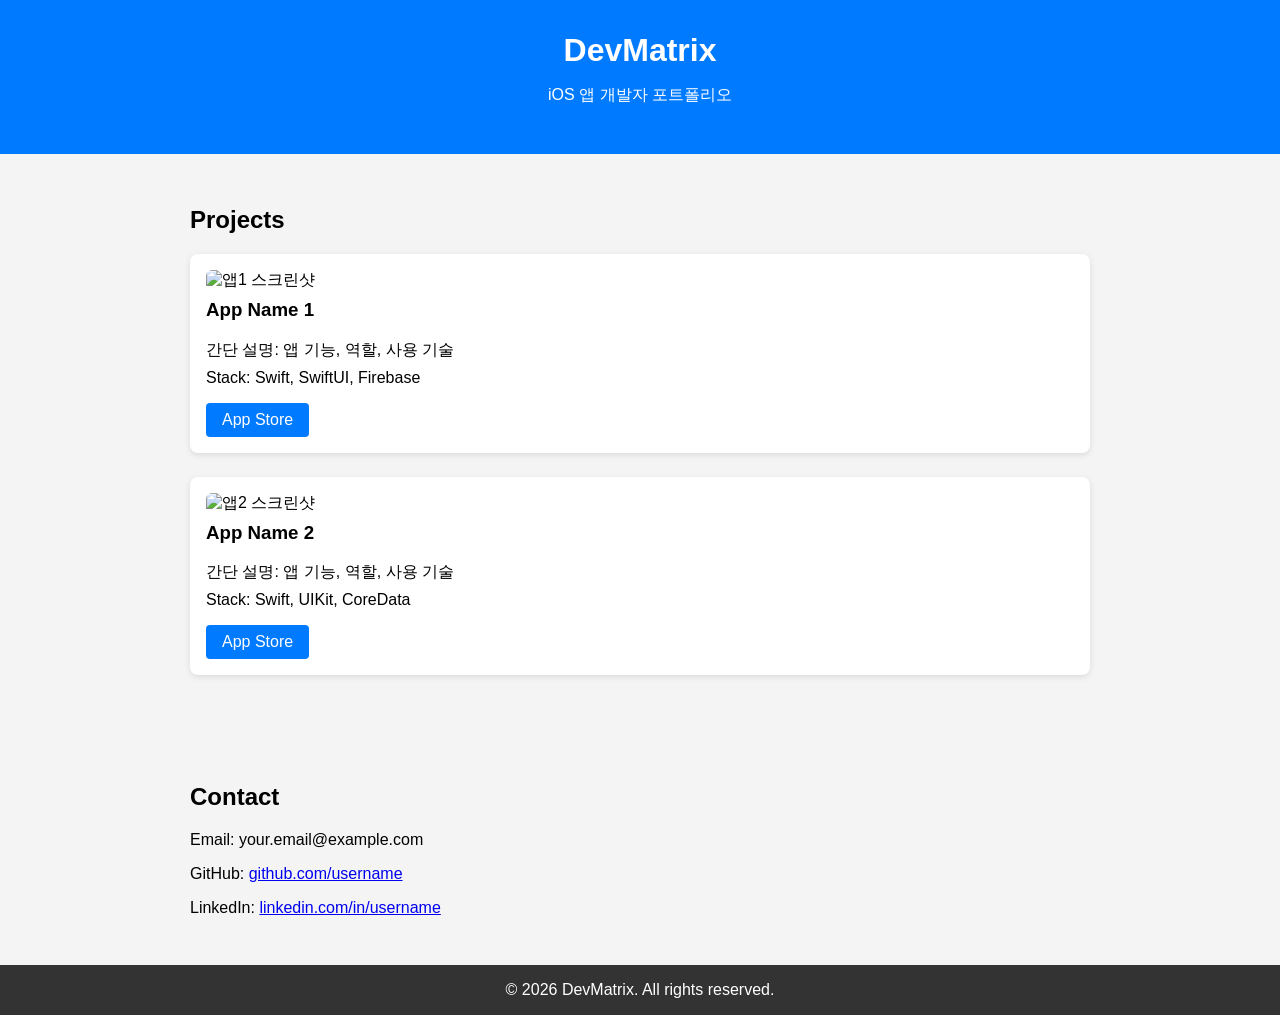
==== index.html @ 6e1e9434 "Add files via upload" ====
<!DOCTYPE html>
<html lang="ko">
<head>
  <meta charset="UTF-8">
  <meta name="viewport" content="width=device-width, initial-scale=1.0">
  <title>DevMatrix iOS Portfolio</title>
  <style>
    body { font-family: Arial, sans-serif; margin: 0; padding: 0; background: #f4f4f4; }
    header { background: #007aff; color: white; padding: 2rem; text-align: center; }
    header h1 { margin: 0; }
    section { padding: 2rem; max-width: 900px; margin: auto; }
    .project { background: white; margin-bottom: 1.5rem; padding: 1rem; border-radius: 8px; box-shadow: 0 2px 6px rgba(0,0,0,0.1); }
    .project img { width: 100%; border-radius: 6px; }
    .project h3 { margin-top: 0.5rem; }
    .project p { margin: 0.5rem 0; }
    .project a { display: inline-block; margin-top: 0.5rem; padding: 0.5rem 1rem; background: #007aff; color: white; text-decoration: none; border-radius: 4px; }
    footer { text-align: center; padding: 1rem; background: #333; color: white; }
  </style>
</head>
<body>

<header>
  <h1>DevMatrix</h1>
  <p>iOS 앱 개발자 포트폴리오</p>
</header>

<section>
  <h2>Projects</h2>

  <div class="project">
    <img src="images/ios/app1.png" alt="앱1 스크린샷" style="width: 300px">
    <h3>App Name 1</h3>
    <p>간단 설명: 앱 기능, 역할, 사용 기술</p>
    <p>Stack: Swift, SwiftUI, Firebase</p>
    <a href="https://apps.apple.com/app/idAPPID1" target="_blank">App Store</a>
  </div>

  <div class="project">
    <img src="images/app2.png" alt="앱2 스크린샷">
    <h3>App Name 2</h3>
    <p>간단 설명: 앱 기능, 역할, 사용 기술</p>
    <p>Stack: Swift, UIKit, CoreData</p>
    <a href="https://apps.apple.com/app/idAPPID2" target="_blank">App Store</a>
  </div>

  <!-- 프로젝트 추가 가능 -->
</section>

<section>
  <h2>Contact</h2>
  <p>Email: your.email@example.com</p>
  <p>GitHub: <a href="https://github.com/username" target="_blank">github.com/username</a></p>
  <p>LinkedIn: <a href="https://www.linkedin.com/in/username" target="_blank">linkedin.com/in/username</a></p>
</section>

<footer>
  &copy; 2026 DevMatrix. All rights reserved.
</footer>

</body>
</html>
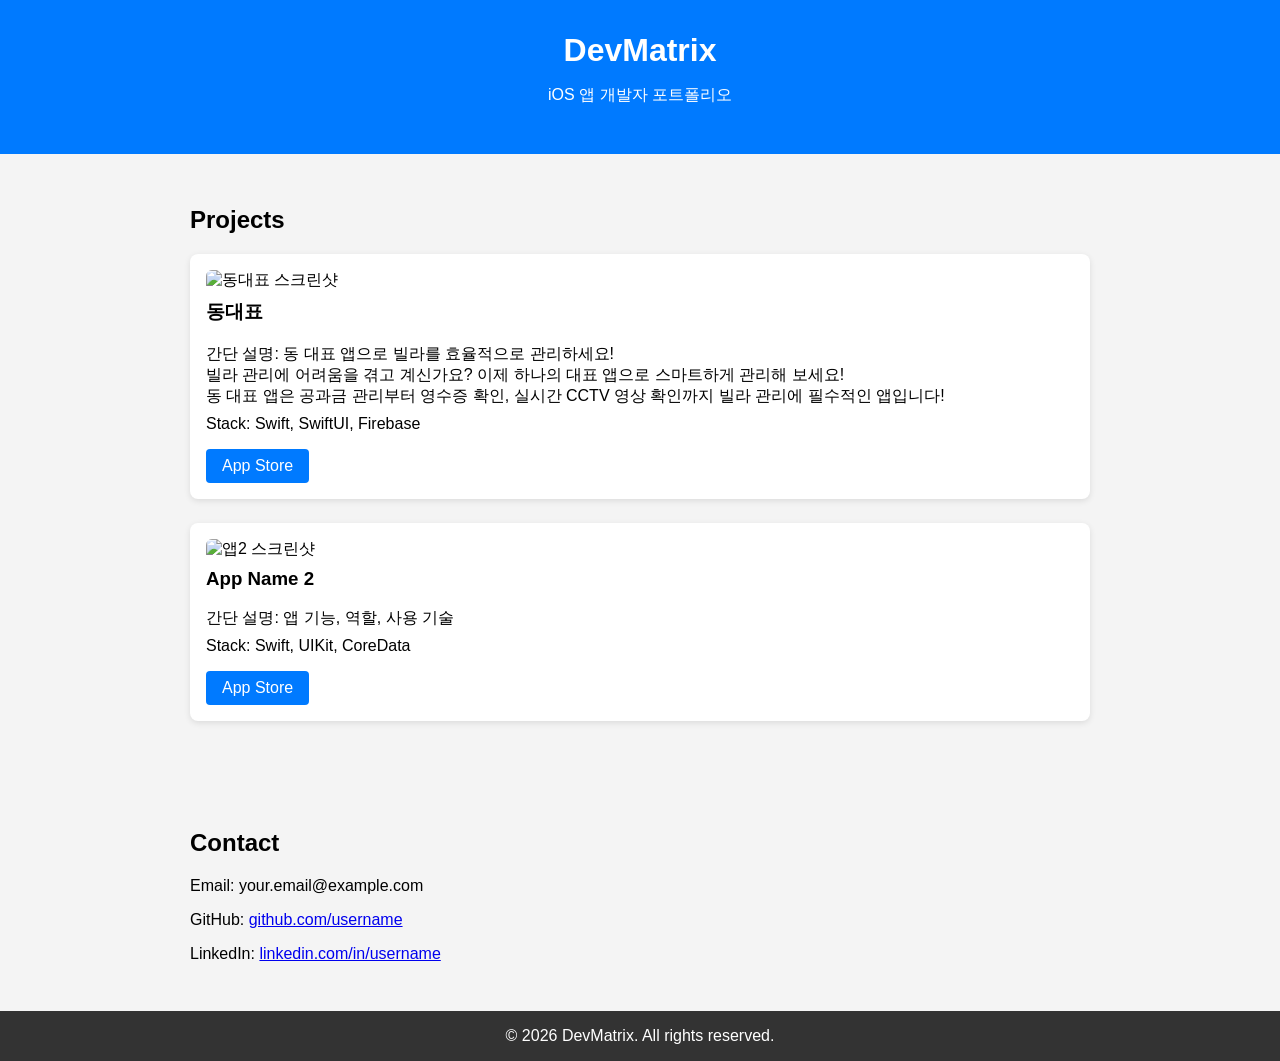
==== commit fbf629b1: "Update index.html" ====
--- a/index.html
+++ b/index.html
@@ -28,9 +28,9 @@
   <h2>Projects</h2>
 
   <div class="project">
-    <img src="images/ios/app1.png" alt="앱1 스크린샷" style="width: 300px">
-    <h3>App Name 1</h3>
-    <p>간단 설명: 앱 기능, 역할, 사용 기술</p>
+    <img src="https://github.com/devmatrix0530/portfolio/blob/main/images/ios/app1.png" alt="동대표 스크린샷" style="width: 300px">
+    <h3>동대표</h3>
+    <p>간단 설명: 동 대표 앱으로 빌라를 효율적으로 관리하세요!<br/>빌라 관리에 어려움을 겪고 계신가요? 이제 하나의 대표 앱으로 스마트하게 관리해 보세요!<br/>동 대표 앱은 공과금 관리부터 영수증 확인, 실시간 CCTV 영상 확인까지 빌라 관리에 필수적인 앱입니다!</p>
     <p>Stack: Swift, SwiftUI, Firebase</p>
     <a href="https://apps.apple.com/app/idAPPID1" target="_blank">App Store</a>
   </div>
@@ -58,4 +58,4 @@
 </footer>
 
 </body>
-</html>+</html>
